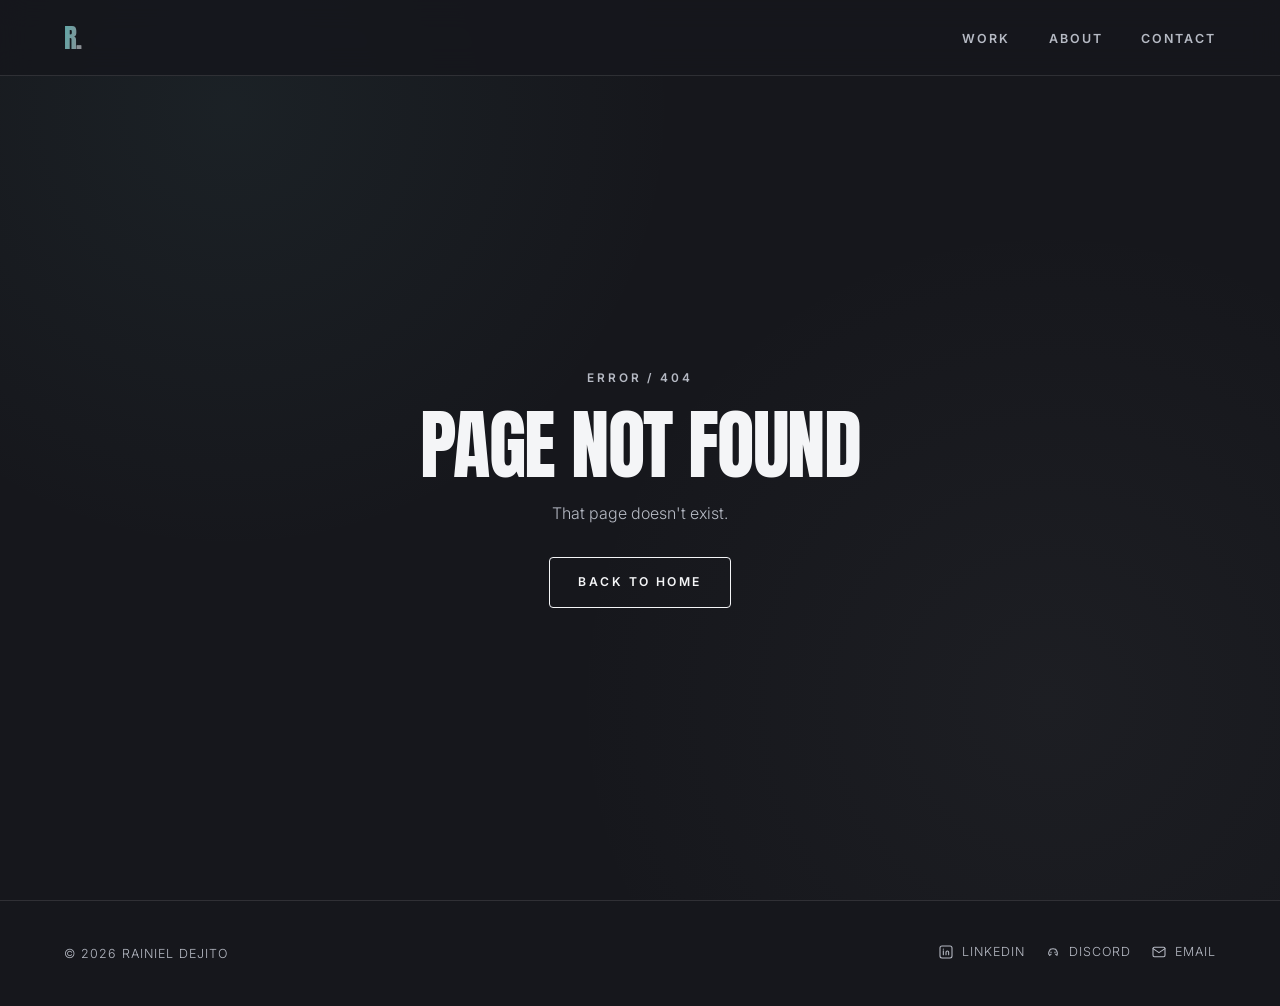
==== index.html @ 0f8d261d "Add cutout portrait to hero beside intro text" ====
<!doctype html>
<html lang="en">
  <head>
    <meta charset="UTF-8" />
    <meta name="viewport" content="width=device-width, initial-scale=1.0" />
    <title>Rainiel Dejito | Digital Builder</title>
    <meta name="theme-color" content="#16171c" />
    <link rel="icon" type="image/svg+xml" href="assets/media/favicon.svg" />
    <link rel="alternate icon" type="image/png" sizes="32x32" href="assets/media/favicon-32.png" />
    <link rel="apple-touch-icon" href="assets/media/favicon-48.png" />
    <link rel="preconnect" href="https://fonts.googleapis.com" />
    <link rel="preconnect" href="https://fonts.gstatic.com" crossorigin />
    <link
      href="https://fonts.googleapis.com/css2?family=Anton&family=Inter:wght@300;400;500;600;700&display=swap"
      rel="stylesheet"
    />
    <link rel="stylesheet" href="assets/css/style.css" />
    <script type="module" src="assets/js/main.js"></script>
  </head>
  <body>
    <!-- Custom icon system. Every icon uses currentColor, so it is themeable via CSS. -->
    <svg class="svg-sprite" xmlns="http://www.w3.org/2000/svg" aria-hidden="true">
      <symbol
        id="icon-arrow-up-right"
        viewBox="0 0 24 24"
        fill="none"
        stroke="currentColor"
        stroke-width="1.6"
        stroke-linecap="round"
        stroke-linejoin="round"
      >
        <path d="M7 17 17 7M8 7h9v9" />
      </symbol>
      <symbol
        id="icon-arrow-right"
        viewBox="0 0 24 24"
        fill="none"
        stroke="currentColor"
        stroke-width="1.6"
        stroke-linecap="round"
        stroke-linejoin="round"
      >
        <path d="M4 12h16m-6-6 6 6-6 6" />
      </symbol>
      <symbol
        id="icon-chevron"
        viewBox="0 0 24 24"
        fill="none"
        stroke="currentColor"
        stroke-width="1.6"
        stroke-linecap="round"
        stroke-linejoin="round"
      >
        <path d="m6 9 6 6 6-6" />
      </symbol>
      <symbol
        id="icon-download"
        viewBox="0 0 24 24"
        fill="none"
        stroke="currentColor"
        stroke-width="1.6"
        stroke-linecap="round"
        stroke-linejoin="round"
      >
        <path d="M12 3v12m-4-4 4 4 4-4M4 19h16" />
      </symbol>
      <symbol
        id="icon-linkedin"
        viewBox="0 0 24 24"
        fill="none"
        stroke="currentColor"
        stroke-width="1.6"
        stroke-linecap="round"
        stroke-linejoin="round"
      >
        <rect x="3" y="3" width="18" height="18" rx="3" />
        <path d="M8 10v6M8 7.5v.5M12 16v-3.5a2 2 0 0 1 4 0V16" />
      </symbol>
      <symbol
        id="icon-discord"
        viewBox="0 0 24 24"
        fill="none"
        stroke="currentColor"
        stroke-width="1.6"
        stroke-linecap="round"
        stroke-linejoin="round"
      >
        <path
          d="M8 8a11 11 0 0 1 8 0l1 1.5a8 8 0 0 1 1.5 5L18 17l-2-1.5M8 8 7 9.5A8 8 0 0 0 5.5 15L7 17l2-1.5"
        />
        <path d="M9 12v1m6-1v1" />
      </symbol>
      <symbol
        id="icon-mail"
        viewBox="0 0 24 24"
        fill="none"
        stroke="currentColor"
        stroke-width="1.6"
        stroke-linecap="round"
        stroke-linejoin="round"
      >
        <rect x="3" y="5" width="18" height="14" rx="2" />
        <path d="m3 7 9 6 9-6" />
      </symbol>
      <symbol
        id="icon-pin"
        viewBox="0 0 24 24"
        fill="none"
        stroke="currentColor"
        stroke-width="1.6"
        stroke-linecap="round"
        stroke-linejoin="round"
      >
        <path d="M12 21s7-5.4 7-11a7 7 0 1 0-14 0c0 5.6 7 11 7 11Z" />
        <circle cx="12" cy="10" r="2.5" />
      </symbol>
      <symbol
        id="icon-phone"
        viewBox="0 0 24 24"
        fill="none"
        stroke="currentColor"
        stroke-width="1.6"
        stroke-linecap="round"
        stroke-linejoin="round"
      >
        <path
          d="M6 3h3l2 5-2.5 1.5a12 12 0 0 0 6 6L16 13l5 2v3a2 2 0 0 1-2 2A16 16 0 0 1 3 5a2 2 0 0 1 3-2Z"
        />
      </symbol>
      <symbol
        id="icon-quote"
        viewBox="0 0 24 24"
        fill="none"
        stroke="currentColor"
        stroke-width="1.6"
        stroke-linecap="round"
        stroke-linejoin="round"
      >
        <path
          d="M9 6c-3 1.5-4 4-4 7h4v5H4v-5c0-4 2-7 5-7Zm11 0c-3 1.5-4 4-4 7h4v5h-5v-5c0-4 2-7 5-7Z"
        />
      </symbol>
      <symbol
        id="icon-award"
        viewBox="0 0 24 24"
        fill="none"
        stroke="currentColor"
        stroke-width="1.6"
        stroke-linecap="round"
        stroke-linejoin="round"
      >
        <circle cx="12" cy="9" r="5" />
        <path d="m9 14-1.5 7L12 18l4.5 3L15 14" />
      </symbol>
      <symbol
        id="icon-cpu"
        viewBox="0 0 24 24"
        fill="none"
        stroke="currentColor"
        stroke-width="1.6"
        stroke-linecap="round"
        stroke-linejoin="round"
      >
        <rect x="6" y="6" width="12" height="12" rx="2" />
        <rect x="9" y="9" width="6" height="6" rx="1" />
        <path d="M9 2v4m6-4v4M9 18v4m6-4v4M2 9h4m-4 6h4m12-6h4m-4 6h4" />
      </symbol>
      <symbol
        id="icon-layers"
        viewBox="0 0 24 24"
        fill="none"
        stroke="currentColor"
        stroke-width="1.6"
        stroke-linecap="round"
        stroke-linejoin="round"
      >
        <path d="m12 3 9 5-9 5-9-5 9-5Zm-9 9 9 5 9-5M3 16l9 5 9-5" />
      </symbol>
      <symbol
        id="icon-bolt"
        viewBox="0 0 24 24"
        fill="none"
        stroke="currentColor"
        stroke-width="1.6"
        stroke-linecap="round"
        stroke-linejoin="round"
      >
        <path d="m13 2-9 12h7l-1 8 9-12h-7l1-8Z" />
      </symbol>
      <symbol
        id="icon-gear"
        viewBox="0 0 24 24"
        fill="none"
        stroke="currentColor"
        stroke-width="1.6"
        stroke-linecap="round"
        stroke-linejoin="round"
      >
        <circle cx="12" cy="12" r="3" />
        <path d="M12 2v3m0 14v3M2 12h3m14 0h3M5 5l2 2m10 10 2 2M19 5l-2 2M7 17l-2 2" />
      </symbol>
      <symbol
        id="icon-brackets"
        viewBox="0 0 24 24"
        fill="none"
        stroke="currentColor"
        stroke-width="1.6"
        stroke-linecap="round"
        stroke-linejoin="round"
      >
        <path d="m9 8-5 4 5 4M15 8l5 4-5 4" />
      </symbol>
      <symbol
        id="icon-hash"
        viewBox="0 0 24 24"
        fill="none"
        stroke="currentColor"
        stroke-width="1.6"
        stroke-linecap="round"
        stroke-linejoin="round"
      >
        <path d="M9 3 7 21M17 3l-2 18M4 9h16M3 15h16" />
      </symbol>
      <symbol
        id="icon-camera"
        viewBox="0 0 24 24"
        fill="none"
        stroke="currentColor"
        stroke-width="1.6"
        stroke-linecap="round"
        stroke-linejoin="round"
      >
        <path d="M4 8h3l2-3h6l2 3h3v11H4z" />
        <circle cx="12" cy="13" r="4" />
      </symbol>
      <symbol
        id="icon-scissors"
        viewBox="0 0 24 24"
        fill="none"
        stroke="currentColor"
        stroke-width="1.6"
        stroke-linecap="round"
        stroke-linejoin="round"
      >
        <circle cx="6" cy="6" r="2" />
        <circle cx="6" cy="18" r="2" />
        <path d="M8 8l12 10M8 16 20 6" />
      </symbol>
      <symbol
        id="icon-palette"
        viewBox="0 0 24 24"
        fill="none"
        stroke="currentColor"
        stroke-width="1.6"
        stroke-linecap="round"
        stroke-linejoin="round"
      >
        <path
          d="M12 3a9 9 0 1 0 0 18h2a2 2 0 0 0 1.5-3.3 2 2 0 0 1 1.5-3.2H19a2 2 0 0 0 2-2A9 9 0 0 0 12 3Z"
        />
        <path d="M8 10h.01" />
      </symbol>
      <symbol
        id="icon-book"
        viewBox="0 0 24 24"
        fill="none"
        stroke="currentColor"
        stroke-width="1.6"
        stroke-linecap="round"
        stroke-linejoin="round"
      >
        <path
          d="M4 5h7a3 3 0 0 1 3 3v11a3 3 0 0 0-3-3H4zM20 5h-3a3 3 0 0 0-3 3v11a3 3 0 0 1 3-3h3z"
        />
      </symbol>
      <symbol
        id="icon-spark"
        viewBox="0 0 24 24"
        fill="none"
        stroke="currentColor"
        stroke-width="1.6"
        stroke-linecap="round"
        stroke-linejoin="round"
      >
        <path d="M12 3v6m0 6v6M3 12h6m6 0h6M6 6l3 3m6 6 3 3m0-12-3 3m-6 6-3 3" />
      </symbol>
      <symbol
        id="icon-hands"
        viewBox="0 0 24 24"
        fill="none"
        stroke="currentColor"
        stroke-width="1.6"
        stroke-linecap="round"
        stroke-linejoin="round"
      >
        <path
          d="M7 11V6a1.5 1.5 0 0 1 3 0v4m0 0V5a1.5 1.5 0 0 1 3 0v5m0 0V7a1.5 1.5 0 0 1 3 0v6m0 0 2-2a1.5 1.5 0 0 1 2 2l-3 6a4 4 0 0 1-4 2h-3a4 4 0 0 1-3-1.5l-3-4a1.5 1.5 0 0 1 2-2l1 1"
        />
      </symbol>
      <symbol
        id="icon-coffee"
        viewBox="0 0 24 24"
        fill="none"
        stroke="currentColor"
        stroke-width="1.6"
        stroke-linecap="round"
        stroke-linejoin="round"
      >
        <path d="M4 8h13v7a4 4 0 0 1-4 4H8a4 4 0 0 1-4-4zM17 9h2a2 2 0 0 1 0 4h-2M7 3v3m4-3v3" />
      </symbol>
    </svg>

    <div id="scroll-progress" aria-hidden="true"></div>

    <header>
      <a href="./" class="logo" title="Home">R<span>.</span></a>

      <nav id="primary-nav" aria-label="Main navigation">
        <ul class="navigation">
          <li><a href="./" class="nav-link">Work</a></li>
          <li><a href="about" class="nav-link">About</a></li>
          <li><a href="contact" class="nav-link">Contact</a></li>
        </ul>
      </nav>

      <button
        class="menu-toggle"
        type="button"
        aria-label="Open menu"
        aria-expanded="false"
        aria-controls="primary-nav"
      >
        <span></span>
        <span></span>
        <span></span>
      </button>
    </header>

    <main id="app"></main>

    <!-- Home: opening statement + work section -->
    <template id="view-home">
      <div class="home">
        <section class="opening" id="top">
          <div class="hero-copy">
            <p class="eyebrow">Available for projects</p>
            <h1 class="display">Rainiel builds <span class="outline">digital</span> things</h1>
            <p class="lede">
              Computer Engineering Technology student who likes building things that live on screens.
              From web interfaces to the hardware behind them, I'm curious about how things work —
              and how to make them better.
            </p>
            <a class="outline-button" href="#work">
              See the work
              <svg class="icon" aria-hidden="true"><use href="#icon-arrow-right"></use></svg>
            </a>
          </div>
          <div class="hero-portrait">
            <img
              src="assets/media/home-images/Mee-cutout-trimmed.png"
              alt="Portrait of Rainiel Dejito"
            />
          </div>
        </section>

        <section class="work" id="work">
          <div class="section-head">
            <span class="section-index">01 / Selected Work</span>
            <h2>Selected work</h2>
          </div>
          <ol class="project-list" id="project-list"></ol>
          <div class="project-preview" aria-hidden="true">
            <span class="preview-title"></span>
            <span class="preview-desc"></span>
          </div>
        </section>
      </div>
    </template>

    <!-- About: profile, skills, certificates, tech stack, experience -->
    <template id="view-about">
      <div class="aboutme">
        <section class="about-intro section-block">
          <p class="section-index">02 / About</p>
          <h2 class="display display--sm">Curious about me?</h2>
          <div class="para">
            <svg class="icon" aria-hidden="true"><use href="#icon-quote"></use></svg>
            <p id="details">
              Diploma in Computer Engineering student at CITE Technical Institute Inc.. I enjoy
              building things that live on screens and bringing ideas to life through code. From
              tinkering with hardware and fixing systems to exploring Java and web development, I’ve
              always been curious about how things work—and how to make them better. My portfolio is
              a mix of projects that reflect both my technical skills and my passion for learning,
              creating, and problem-solving.
            </p>
          </div>
        </section>

        <section class="profile section-block">
          <div class="sidebar">
            <img src="assets/media/about-images/Mee.jpeg" alt="Portrait of Rainiel" />
            <div class="skills">
              <div class="personal-info">
                <h2>Rainiel Dejito</h2>
                <p class="personal-meta">20 &nbsp;·&nbsp; September 27</p>
                <p class="location">
                  <svg class="icon" aria-hidden="true"><use href="#icon-pin"></use></svg>
                  Mandaue City, Cebu
                </p>
              </div>
              <div class="softSkills">
                <h3 class="skillHead">Non-Technical Skills</h3>
                <ul>
                  <li>Communication</li>
                  <li>Teamwork</li>
                  <li>Problem-solving</li>
                  <li>Leadership</li>
                </ul>
              </div>
              <div class="interest">
                <h3 class="skillHead">Interest / Hobbies</h3>
                <ul>
                  <li>Photography</li>
                  <li>Coding</li>
                  <li>Editing</li>
                  <li>Casual Gaming</li>
                </ul>
              </div>
            </div>
          </div>

          <div class="about-details">
            <div class="detail-block">
              <h3 id="achv-cert">Achievements & Certificates</h3>
              <ul class="certificates">
                <li>
                  <div class="cert-detail">
                    <div>
                      <span class="cert-category">Technical</span>
                      <p class="cert-name">Computer System Servicing</p>
                      <p class="cert-note">Available upon request</p>
                    </div>
                  </div>
                  <div class="cert-icons">
                    <svg class="icon" aria-hidden="true"><use href="#icon-award"></use></svg>
                    <svg class="icon" aria-hidden="true"><use href="#icon-cpu"></use></svg>
                    <svg class="icon" aria-hidden="true"><use href="#icon-layers"></use></svg>
                  </div>
                </li>
                <li>
                  <div class="cert-detail">
                    <div>
                      <span class="cert-category">Technical</span>
                      <p class="cert-name">Electronic Product Assembly and Servicing</p>
                      <p class="cert-note">Available upon request</p>
                    </div>
                  </div>
                  <div class="cert-icons">
                    <svg class="icon" aria-hidden="true"><use href="#icon-award"></use></svg>
                    <svg class="icon" aria-hidden="true"><use href="#icon-bolt"></use></svg>
                    <svg class="icon" aria-hidden="true"><use href="#icon-gear"></use></svg>
                  </div>
                </li>
              </ul>
            </div>

            <div class="detail-block">
              <h3 id="langHeader">Tech Stack</h3>
              <div class="tech-groups">
                <div class="tech-group">
                  <h4>Frontend</h4>
                  <ul class="tech-tags">
                    <li>HTML</li>
                    <li>CSS</li>
                    <li>JavaScript</li>
                  </ul>
                </div>
                <div class="tech-group">
                  <h4>Programming</h4>
                  <ul class="tech-tags">
                    <li>Java</li>
                  </ul>
                </div>
                <div class="tech-group">
                  <h4>Practices</h4>
                  <ul class="tech-tags">
                    <li>Responsive design</li>
                    <li>Accessibility</li>
                    <li>Web APIs</li>
                  </ul>
                </div>
              </div>
              <h4 id="middle">Always Learning</h4>
            </div>
          </div>
        </section>

        <section class="experience section-block" id="experience">
          <div class="section-head">
            <span class="section-index">03 / Experience</span>
            <h2>Where I've been</h2>
          </div>
          <div class="grid-container">
            <article class="item" id="oratory">
              <div class="details">
                <h3>CITE Oratory Club</h3>
                <p>
                  <span class="item-date">September 2024 — March 2025</span>
                </p>
                <p class="detail-content">
                  An active member of the club, serving our chapel and wider community, deepening my
                  faith, developing leadership and discipline, fostering humility and compassion,
                  and living out a life of service and dedication.
                </p>
              </div>
              <div class="cert-icons">
                <svg class="icon" aria-hidden="true"><use href="#icon-spark"></use></svg>
                <svg class="icon" aria-hidden="true"><use href="#icon-hands"></use></svg>
                <svg class="icon" aria-hidden="true"><use href="#icon-book"></use></svg>
                <svg class="icon" aria-hidden="true"><use href="#icon-hands"></use></svg>
              </div>
            </article>

            <article class="item" id="photography">
              <div class="details">
                <h3>CITE Photography Club</h3>
                <p>
                  <span class="item-date">January 2025 — March 2026</span>
                </p>
                <p class="detail-content">
                  An active member of the photography club serving as an editor, responsible for
                  enhancing photos from school events and programs, and occasionally tasked with
                  editing videos for intros, outros, or complete 3–5 minute productions using
                  productive tools such as CapCut.
                </p>
              </div>
              <div class="cert-icons">
                <svg class="icon" aria-hidden="true"><use href="#icon-camera"></use></svg>
                <svg class="icon" aria-hidden="true"><use href="#icon-scissors"></use></svg>
                <svg class="icon" aria-hidden="true"><use href="#icon-palette"></use></svg>
                <svg class="icon" aria-hidden="true"><use href="#icon-layers"></use></svg>
              </div>
            </article>

            <article class="item job" id="work-experience">
              <span class="section-index">Current role</span>
              <h3>Sun Asterisk Software Development Inc.</h3>
              <p class="job-role">DTS Trainee / AI Product Engineer</p>
              <p class="job-date"><span class="status-dot"></span> March 9, 2026 — Present</p>
            </article>

            <article class="item" id="education">
              <h3>Education</h3>
              <div class="educ-levels">
                <div class="levels">
                  <h4>CITE Technical Institute Inc. |</h4>
                  <p>San Jose, Cebu City</p>
                  <p>Diploma in Computer Engineering Technology</p>
                  <p>August 2024 - Present</p>
                </div>
                <div class="levels">
                  <h4>Alcoy National High School |</h4>
                  <p>Alcoy, Cebu</p>
                  <p>Senior High School, GAS Track</p>
                  <p>Graduated w/ High Honors | May 2024</p>
                </div>
                <div class="levels">
                  <h4>Alcoy National High School |</h4>
                  <p>Alcoy, Cebu</p>
                  <p>Junior High School</p>
                  <p>April 2022</p>
                </div>
              </div>
            </article>
          </div>
        </section>
      </div>
    </template>

    <!-- Contact -->
    <template id="view-contact">
      <div class="contact">
        <div class="contact-content contact-left">
          <p class="section-index">04 / Contact</p>
          <h2 class="display display--sm">Let's work together</h2>
          <p class="lede">Have something in mind? Send a note and I'll get back to you.</p>
          <form action="https://api.web3forms.com/submit" method="POST">
            <input type="hidden" name="access_key" value="582ff2ad-736d-45c6-a1f1-8fc035943d0c" />
            <div class="inputs">
              <label for="name">Subject</label>
              <input type="text" id="name" name="full_name" placeholder="Enter full name" />
            </div>
            <div class="inputs">
              <label for="email">Email Address</label>
              <input type="email" id="email" name="email" placeholder="Enter email address" />
            </div>
            <div class="inputs">
              <label for="message">Message</label>
              <textarea name="message" id="message" placeholder="Enter message"></textarea>
            </div>
            <div class="submit-button">
              <button type="submit">Send message</button>
            </div>
          </form>
          <p id="form-status" role="status" aria-live="polite"></p>
        </div>

        <div class="contact-content contact-right">
          <nav aria-label="Contact links">
            <ul class="links">
              <li>
                <svg class="icon" aria-hidden="true"><use href="#icon-phone"></use></svg>
                <a href="tel:+639773687370">+63 977 368 7370</a>
              </li>
              <li>
                <svg class="icon" aria-hidden="true"><use href="#icon-mail"></use></svg>
                <a href="mailto:dejitoleiniar06@gmail.com">dejitoleiniar06@gmail.com</a>
              </li>
              <li>
                <svg class="icon" aria-hidden="true"><use href="#icon-linkedin"></use></svg>
                <a
                  href="https://www.linkedin.com/in/rainiel-dejito-b60288394"
                  target="_blank"
                  id="linkedIn"
                  >Rainiel Dejito</a
                >
              </li>
              <li>
                <svg class="icon" aria-hidden="true"><use href="#icon-discord"></use></svg>
                <a href="https://discord.com/users/1470002070445756478" target="_blank" id="discord"
                  >Rainiel Dejito</a
                >
              </li>
            </ul>
          </nav>
        </div>
      </div>
    </template>

    <template id="view-404">
      <section class="not-found">
        <p class="section-index">Error / 404</p>
        <h2 class="display display--sm">Page not found</h2>
        <p>That page doesn't exist.</p>
        <a class="outline-button" href="./">Back to home</a>
      </section>
    </template>

    <footer class="site-footer">
      <span>© 2026 Rainiel Dejito</span>
      <ul class="footer-socials">
        <li>
          <a
            href="https://www.linkedin.com/in/rainiel-dejito-b60288394"
            target="_blank"
            aria-label="LinkedIn"
          >
            <svg class="icon" aria-hidden="true"><use href="#icon-linkedin"></use></svg>
            <span>LinkedIn</span>
          </a>
        </li>
        <li>
          <a
            href="https://discord.com/users/1470002070445756478"
            target="_blank"
            aria-label="Discord"
          >
            <svg class="icon" aria-hidden="true"><use href="#icon-discord"></use></svg>
            <span>Discord</span>
          </a>
        </li>
        <li>
          <a href="mailto:dejitoleiniar06@gmail.com" aria-label="Email">
            <svg class="icon" aria-hidden="true"><use href="#icon-mail"></use></svg>
            <span>Email</span>
          </a>
        </li>
      </ul>
    </footer>
  </body>
</html>
---- assets/css/style.css ----
/* ==========================================================================
   Tokens
   ========================================================================== */

:root {
  color-scheme: dark;

  --bg: #16171c;
  --bg-soft: #1d1f26;
  --text: #f4f5f7;
  --muted: #b6bac4;
  --line: rgba(255, 255, 255, 0.2);
  --line-soft: rgba(255, 255, 255, 0.11);
  --accent: linear-gradient(100deg, #5fa8a8, #8a8f94);

  --font-display: 'Anton', 'Arial Narrow', sans-serif;
  --font-body: 'Inter', system-ui, sans-serif;

  --header-h: 76px;
  --gutter: clamp(20px, 5vw, 80px);
  --maxw: 1440px;
  --ease: cubic-bezier(0.22, 1, 0.36, 1);
}

/* ==========================================================================
   Reset & base
   ========================================================================== */

*,
*::before,
*::after {
  box-sizing: border-box;
  margin: 0;
  padding: 0;
}

html {
  scroll-behavior: smooth;
}

body {
  min-height: 100vh;
  background-color: var(--bg);
  background-image:
    radial-gradient(circle at 18% 12%, rgba(95, 168, 168, 0.07), transparent 34%),
    radial-gradient(circle at 82% 78%, rgba(138, 143, 148, 0.06), transparent 38%);
  background-attachment: fixed;
  color: var(--text);
  font-family: var(--font-body);
  font-size: 16px;
  font-weight: 300;
  line-height: 1.7;
  -webkit-font-smoothing: antialiased;
}

img {
  display: block;
  max-width: 100%;
}

a {
  color: inherit;
  text-decoration: none;
}

button {
  color: inherit;
  font: inherit;
}

ul,
ol {
  list-style: none;
}

::selection {
  background: #5fa8a8;
  color: #000;
}

:focus-visible {
  outline: 2px solid #8a8f94;
  outline-offset: 4px;
}

.svg-sprite {
  position: absolute;
  width: 0;
  height: 0;
  overflow: hidden;
}

.icon {
  width: 20px;
  height: 20px;
  flex: none;
  color: currentColor;
}

/* Scroll progress */
#scroll-progress {
  position: fixed;
  z-index: 90;
  top: 0;
  left: 0;
  width: 0;
  height: 2px;
  background: var(--accent);
  pointer-events: none;
}

/* ==========================================================================
   Header & footer
   ========================================================================== */

header {
  position: fixed;
  z-index: 80;
  top: 0;
  right: 0;
  left: 0;
  display: flex;
  align-items: center;
  justify-content: space-between;
  height: var(--header-h);
  padding: 0 var(--gutter);
  border-bottom: 1px solid var(--line-soft);
  background: rgba(22, 23, 28, 0.86);
  backdrop-filter: blur(14px);
}

.logo {
  display: inline-flex;
  align-items: baseline;
  background: var(--accent);
  background-clip: text;
  -webkit-background-clip: text;
  color: transparent;
  font-family: var(--font-display);
  font-size: 1.7rem;
  letter-spacing: -0.04em;
  line-height: 1;
}

.logo span {
  color: #8a8f94;
}

.navigation {
  display: flex;
  align-items: center;
  gap: clamp(20px, 3vw, 44px);
}

.nav-link {
  position: relative;
  padding: 6px 0;
  color: var(--muted);
  font-size: 0.78rem;
  font-weight: 600;
  letter-spacing: 0.16em;
  text-transform: uppercase;
  transition: color 0.25s ease;
}

.nav-link::after {
  position: absolute;
  bottom: 0;
  left: 0;
  width: 100%;
  height: 1px;
  background: var(--accent);
  content: '';
  transform: scaleX(0);
  transform-origin: left;
  transition: transform 0.3s var(--ease);
}

.nav-link:hover,
.nav-link.active {
  color: var(--text);
}

.nav-link:hover::after,
.nav-link.active::after {
  transform: scaleX(1);
}

.menu-toggle {
  display: none;
  flex-direction: column;
  gap: 5px;
  padding: 8px;
  border: 0;
  background: none;
  cursor: pointer;
}

.menu-toggle span {
  width: 22px;
  height: 1px;
  background: var(--text);
  transition:
    transform 0.25s ease,
    opacity 0.2s ease;
}

.menu-toggle[aria-expanded='true'] span:first-child {
  transform: translateY(6px) rotate(45deg);
}

.menu-toggle[aria-expanded='true'] span:nth-child(2) {
  opacity: 0;
}

.menu-toggle[aria-expanded='true'] span:last-child {
  transform: translateY(-6px) rotate(-45deg);
}

.site-footer {
  display: flex;
  align-items: center;
  justify-content: space-between;
  gap: 24px;
  max-width: var(--maxw);
  margin: 0 auto;
  padding: 40px var(--gutter);
  border-top: 1px solid var(--line-soft);
  color: var(--muted);
  font-size: 0.78rem;
  letter-spacing: 0.08em;
  text-transform: uppercase;
}

.footer-socials {
  display: flex;
  flex-wrap: wrap;
  gap: 20px;
}

.footer-socials a {
  display: inline-flex;
  align-items: center;
  gap: 8px;
  transition: color 0.2s ease;
}

.footer-socials a:hover {
  color: var(--text);
}

.footer-socials .icon {
  width: 16px;
  height: 16px;
}

/* ==========================================================================
   SPA shell & shared type
   ========================================================================== */

#app {
  max-width: var(--maxw);
  margin: 0 auto;
  padding-top: var(--header-h);
}

.view {
  animation: view-in 0.45s var(--ease) both;
}

.view:focus {
  outline: none;
}

@keyframes view-in {
  from {
    opacity: 0;
    transform: translateY(12px);
  }
}

.display {
  font-family: var(--font-display);
  font-size: clamp(3.4rem, 10.5vw, 10rem);
  font-weight: 400;
  letter-spacing: -0.02em;
  line-height: 0.92;
  text-transform: uppercase;
}

.display--sm {
  font-size: clamp(2.6rem, 6vw, 5rem);
  line-height: 0.98;
}

.outline {
  color: transparent;
  -webkit-text-stroke: 2px var(--text);
}

.eyebrow,
.section-index {
  color: var(--muted);
  font-size: 0.74rem;
  font-weight: 600;
  letter-spacing: 0.24em;
  text-transform: uppercase;
}

.eyebrow::before {
  display: inline-block;
  width: 28px;
  height: 1px;
  margin-right: 12px;
  background: #5fa8a8;
  content: '';
  vertical-align: middle;
}

.lede {
  max-width: 620px;
  color: var(--muted);
  font-size: clamp(0.95rem, 1.4vw, 1.1rem);
  line-height: 1.85;
}

.outline-button {
  display: inline-flex;
  align-items: center;
  justify-content: center;
  gap: 12px;
  padding: 14px 28px;
  border: 1px solid var(--text);
  border-radius: 4px;
  background: transparent;
  font-size: 0.76rem;
  font-weight: 600;
  letter-spacing: 0.2em;
  text-transform: uppercase;
  transition:
    background 0.25s ease,
    color 0.25s ease,
    box-shadow 0.25s ease;
}

.outline-button:hover {
  background: var(--text);
  box-shadow: 0 0 30px rgba(255, 255, 255, 0.16);
  color: #000;
}

.outline-button .icon {
  width: 16px;
  height: 16px;
}

/* Staggered load-in */
.hero-copy > *,
.hero-portrait {
  animation: rise 0.7s var(--ease) both;
}

.hero-copy > :nth-child(1) {
  animation-delay: 0.05s;
}

.hero-copy > :nth-child(2) {
  animation-delay: 0.15s;
}

.hero-copy > :nth-child(3) {
  animation-delay: 0.25s;
}

.hero-copy > :nth-child(4),
.hero-portrait {
  animation-delay: 0.35s;
}

@keyframes rise {
  from {
    opacity: 0;
    transform: translateY(24px);
  }
}

/* ==========================================================================
   Opening section
   ========================================================================== */

.opening {
  display: grid;
  min-height: calc(100vh - var(--header-h));
  grid-template-columns: minmax(0, 1.1fr) minmax(280px, 0.9fr);
  align-items: center;
  gap: clamp(32px, 6vw, 96px);
  padding: 80px var(--gutter) 110px;
  text-align: left;
}

.hero-copy {
  display: flex;
  flex-direction: column;
  align-items: flex-start;
}

.opening .display {
  margin: 26px 0 30px;
}

.opening .lede {
  margin: 0 0 38px;
}

.hero-portrait {
  position: relative;
  display: flex;
  align-items: flex-end;
  justify-content: center;
}

.hero-portrait::before {
  position: absolute;
  inset: 12% 6% 4%;
  border-radius: 50%;
  background: radial-gradient(circle at 50% 45%, rgba(95, 168, 168, 0.22), transparent 70%);
  content: '';
  filter: blur(22px);
}

.hero-portrait img {
  position: relative;
  width: 100%;
  max-width: 480px;
  height: auto;
  filter: drop-shadow(0 28px 55px rgba(0, 0, 0, 0.45));
  object-fit: contain;
}

/* ==========================================================================
   Selected work
   ========================================================================== */

.work {
  position: relative;
  padding: 60px var(--gutter) 120px;
}

.section-head {
  display: flex;
  align-items: end;
  justify-content: space-between;
  gap: 24px;
  margin-bottom: 28px;
  padding-bottom: 18px;
  border-bottom: 1px solid var(--line);
}

.section-head h2 {
  font-family: var(--font-display);
  font-size: clamp(1.8rem, 4vw, 3rem);
  font-weight: 400;
  letter-spacing: -0.01em;
  text-transform: uppercase;
}

.project-list {
  border-bottom: 1px solid var(--line-soft);
}

.project-row {
  position: relative;
  border-top: 1px solid var(--line-soft);
  opacity: 0;
  transform: translateY(18px);
  transition:
    opacity 0.6s var(--ease),
    transform 0.6s var(--ease);
}

.project-row.is-visible {
  opacity: 1;
  transform: none;
}

.project-row::before {
  position: absolute;
  inset: 0 auto 0 0;
  width: 0;
  background: var(--accent);
  content: '';
  transition: width 0.35s var(--ease);
}

.project-row:hover::before,
.project-row:focus-within::before {
  width: 3px;
}

.project-trigger {
  display: grid;
  grid-template-columns: 64px minmax(0, 1fr) auto 40px;
  align-items: center;
  gap: 20px;
  width: 100%;
  padding: 30px 12px;
  border: 0;
  background: none;
  text-align: left;
  cursor: pointer;
}

.project-number {
  color: #5fa8a8;
  font-family: var(--font-display);
  font-size: 1.1rem;
  letter-spacing: 0.05em;
}

.project-title {
  font-family: var(--font-display);
  font-size: clamp(1.5rem, 3.4vw, 2.8rem);
  font-weight: 400;
  letter-spacing: -0.01em;
  line-height: 1;
  text-transform: uppercase;
  transition: transform 0.3s var(--ease);
}

.project-row:hover .project-title,
.project-row:focus-within .project-title {
  transform: translateX(8px);
}

.project-tech {
  color: var(--muted);
  font-size: 0.74rem;
  font-weight: 500;
  letter-spacing: 0.16em;
  text-transform: uppercase;
}

.project-arrow {
  justify-self: end;
  color: var(--muted);
  transition:
    transform 0.3s var(--ease),
    color 0.3s ease;
}

.project-row:hover .project-arrow {
  color: var(--text);
  transform: translate(3px, -3px);
}

.project-detail {
  display: none;
  padding: 0 12px 26px 96px;
  color: var(--muted);
  font-size: 0.92rem;
  max-width: 720px;
}

.project-row.is-open .project-detail {
  display: block;
}

.project-links {
  display: flex;
  flex-wrap: wrap;
  gap: 10px 22px;
  margin-top: 18px;
}

.project-links a {
  display: inline-flex;
  align-items: center;
  gap: 7px;
  color: var(--text);
  font-size: 0.74rem;
  font-weight: 600;
  letter-spacing: 0.12em;
  text-transform: uppercase;
  transition: color 0.2s ease;
}

.project-links a:hover {
  color: #5fa8a8;
}

.project-links .icon {
  width: 14px;
  height: 14px;
}

/* Cursor-following preview */
.project-preview {
  position: fixed;
  z-index: 60;
  top: 0;
  left: 0;
  display: none;
  width: 260px;
  padding: 18px 20px;
  border: 1px solid var(--line);
  background: rgba(29, 31, 38, 0.97);
  box-shadow: 0 18px 50px rgba(0, 0, 0, 0.6);
  opacity: 0;
  pointer-events: none;
  transform: translate3d(0, 0, 0);
  transition: opacity 0.15s ease;
}

.project-preview.is-active {
  display: block;
  opacity: 1;
}

.preview-title {
  display: block;
  font-family: var(--font-display);
  font-size: 1.3rem;
  text-transform: uppercase;
}

.preview-desc {
  display: block;
  margin-top: 6px;
  color: var(--muted);
  font-size: 0.85rem;
  line-height: 1.6;
}

/* ==========================================================================
   About
   ========================================================================== */

.section-block {
  padding: 90px var(--gutter);
  border-top: 1px solid var(--line-soft);
}

.about-intro .display {
  margin: 20px 0 34px;
}

.para {
  display: grid;
  grid-template-columns: 32px minmax(0, 1fr);
  gap: 20px;
  max-width: 900px;
  color: var(--muted);
  font-size: 1rem;
  line-height: 1.9;
}

.para .icon {
  width: 28px;
  height: 28px;
  color: #5fa8a8;
}

.profile {
  display: grid;
  grid-template-columns: minmax(260px, 340px) minmax(0, 1fr);
  gap: clamp(32px, 6vw, 90px);
}

.sidebar img {
  width: 220px;
  height: 220px;
  margin: 0 auto 34px;
  border: 1px solid var(--line);
  border-radius: 50%;
  filter: grayscale(1) contrast(1.05);
  object-fit: cover;
}

.skills {
  display: flex;
  flex-direction: column;
  gap: 30px;
}

.personal-info h2 {
  font-family: var(--font-display);
  font-size: 1.6rem;
  font-weight: 400;
  text-transform: uppercase;
}

.personal-info p {
  color: var(--muted);
  font-size: 0.9rem;
}

.personal-info .personal-meta {
  font-size: 0.78rem;
  letter-spacing: 0.12em;
  text-transform: uppercase;
}

.personal-info .location {
  display: flex;
  align-items: center;
  justify-content: center;
  gap: 6px;
  margin-top: 6px;
}

.personal-info .location .icon {
  width: 15px;
  height: 15px;
  color: #5fa8a8;
}

.skillHead {
  display: block;
  margin-bottom: 10px;
  color: var(--text);
  font-size: 0.74rem;
  font-weight: 600;
  letter-spacing: 0.18em;
  text-transform: uppercase;
}

.softSkills ul,
.interest ul {
  display: grid;
  grid-template-columns: repeat(2, minmax(0, 1fr));
  gap: 0 14px;
}

.skills ul li {
  padding: 7px 0 7px 18px;
  border-bottom: 1px solid var(--line-soft);
  color: var(--muted);
  font-size: 0.9rem;
}

.skills ul li:nth-last-child(-n + 2) {
  border-bottom: 0;
}

.about-details {
  display: flex;
  flex-direction: column;
  gap: 54px;
}

.detail-block h3 {
  margin-bottom: 24px;
  font-family: var(--font-display);
  font-size: clamp(1.4rem, 2.6vw, 2rem);
  font-weight: 400;
  text-transform: uppercase;
}

.certificates {
  display: grid;
  grid-template-columns: repeat(auto-fit, minmax(240px, 1fr));
  gap: 16px;
}

.certificates li {
  padding: 20px;
  border: 1px solid var(--line-soft);
  transition:
    border-color 0.25s ease,
    transform 0.25s ease;
}

.certificates li:hover {
  border-color: #5fa8a8;
  transform: translateY(-3px);
}

.certificates .cert-detail {
  display: flex;
  align-items: start;
  justify-content: space-between;
  gap: 14px;
  font-size: 0.92rem;
  font-weight: 500;
  line-height: 1.5;
}

.cert-category {
  display: inline-block;
  margin-bottom: 8px;
  padding: 3px 9px;
  border: 1px solid var(--line-soft);
  border-radius: 999px;
  color: #5fa8a8;
  font-size: 0.68rem;
  font-weight: 600;
  letter-spacing: 0.08em;
  text-transform: uppercase;
}

.cert-name {
  margin: 0;
}

.cert-note {
  margin: 6px 0 0;
  color: var(--muted);
  font-size: 0.8rem;
  font-weight: 400;
}

.cert-icons {
  display: flex;
  gap: 14px;
  margin-top: 18px;
  color: var(--muted);
}

.cert-icons .icon {
  width: 24px;
  height: 24px;
}

.tech-groups {
  display: grid;
  grid-template-columns: repeat(3, minmax(0, 1fr));
  gap: 28px;
  margin-top: 24px;
  padding-top: 24px;
  border-top: 1px solid var(--line-soft);
}

.tech-group h4 {
  margin-bottom: 12px;
  color: var(--muted);
  font-family: var(--font-body);
  font-size: 0.72rem;
  font-weight: 600;
  letter-spacing: 0.18em;
  text-transform: uppercase;
}

.tech-tags {
  display: flex;
  flex-wrap: wrap;
  gap: 8px;
}

.tech-tags li {
  padding: 6px 12px;
  border: 1px solid var(--line-soft);
  color: var(--text);
  font-size: 0.8rem;
  transition:
    border-color 0.2s ease,
    color 0.2s ease;
}

.tech-tags li:hover {
  border-color: #5fa8a8;
  color: #fff;
}

#middle {
  display: inline-block;
  margin-top: 26px;
  padding: 8px 16px;
  border: 1px solid var(--line);
  color: var(--muted);
  font-size: 0.74rem;
  font-weight: 600;
  letter-spacing: 0.18em;
  text-transform: uppercase;
}

.experience .grid-container {
  display: grid;
  grid-template-columns: repeat(2, minmax(0, 1fr));
  gap: 16px;
}

.item {
  position: relative;
  padding: 30px;
  border: 1px solid var(--line-soft);
  transition: border-color 0.25s ease;
}

.item:hover {
  border-color: var(--line);
}

.item::before {
  position: absolute;
  top: -1px;
  left: -1px;
  width: 34px;
  height: 1px;
  background: #5fa8a8;
  content: '';
}

.item h3 {
  font-family: var(--font-display);
  font-size: 1.5rem;
  font-weight: 400;
  text-transform: uppercase;
}

.item p {
  margin-top: 8px;
  color: var(--muted);
  font-size: 0.9rem;
}

.detail-content {
  line-height: 1.8;
}

.item-date {
  color: #8a8f94;
  font-size: 0.72rem;
  font-weight: 600;
  letter-spacing: 0.14em;
  text-transform: uppercase;
}

.job {
  display: flex;
  flex-direction: column;
  gap: 10px;
}

.job h3 {
  margin-top: 4px;
  font-size: clamp(1.2rem, 2vw, 1.6rem);
  line-height: 1.2;
}

.job p {
  margin-top: 0;
}

.job-role {
  color: var(--text) !important;
  font-weight: 500;
}

.job-date {
  display: inline-flex;
  align-items: center;
  gap: 8px;
  font-size: 0.78rem !important;
  letter-spacing: 0.06em;
}

.status-dot {
  width: 7px;
  height: 7px;
  border-radius: 50%;
  background: #5fa8a8;
  box-shadow: 0 0 0 4px rgba(95, 168, 168, 0.14);
}

.experience #oratory,
.experience #photography {
  display: flex;
  flex-direction: column;
  justify-content: space-between;
  gap: 26px;
}

.experience .item .cert-icons {
  display: flex;
  flex-wrap: wrap;
  gap: 16px;
  margin-top: 0;
}

.educ-levels {
  display: flex;
  flex-direction: column;
  gap: 22px;
  margin-top: 22px;
}

.levels h4 {
  font-family: var(--font-display);
  font-size: 1rem;
  font-weight: 400;
  text-transform: uppercase;
}

.levels p {
  margin-top: 2px;
}

/* ==========================================================================
   Contact
   ========================================================================== */

.contact {
  display: grid;
  grid-template-columns: minmax(0, 1.2fr) minmax(280px, 0.8fr);
  gap: clamp(40px, 7vw, 110px);
  padding: 100px var(--gutter) 130px;
}

.contact-left .display {
  margin: 18px 0 20px;
}

.contact form {
  max-width: 620px;
  margin-top: 40px;
}

.inputs {
  display: flex;
  flex-direction: column;
  gap: 8px;
  margin-bottom: 22px;
}

.inputs label {
  color: var(--muted);
  font-size: 0.72rem;
  font-weight: 600;
  letter-spacing: 0.16em;
  text-transform: uppercase;
}

.inputs input,
.inputs textarea {
  width: 100%;
  padding: 14px 2px;
  border: 0;
  border-bottom: 1px solid var(--line);
  border-radius: 0;
  background: transparent;
  color: var(--text);
  font-family: inherit;
  font-size: 0.95rem;
  transition: border-color 0.2s ease;
}

.inputs input:focus,
.inputs textarea:focus {
  border-color: #5fa8a8;
  outline: none;
}

.inputs textarea {
  min-height: 130px;
  resize: vertical;
}

.submit-button {
  display: flex;
  justify-content: flex-start;
  margin-top: 10px;
}

.submit-button button {
  padding: 14px 30px;
  border: 1px solid var(--text);
  border-radius: 4px;
  background: transparent;
  font-size: 0.76rem;
  font-weight: 600;
  letter-spacing: 0.2em;
  text-transform: uppercase;
  cursor: pointer;
  transition:
    background 0.25s ease,
    color 0.25s ease;
}

.submit-button button:hover {
  background: var(--text);
  color: #000;
}

.submit-button button:disabled {
  cursor: not-allowed;
  opacity: 0.5;
}

#form-status {
  min-height: 1.6em;
  margin-top: 16px;
  color: #8a8f94;
  font-size: 0.9rem;
}

.contact-right {
  padding-top: 70px;
}

.links li {
  display: flex;
  align-items: center;
  gap: 16px;
  padding: 18px 0;
  border-bottom: 1px solid var(--line-soft);
  color: var(--muted);
  font-size: 0.92rem;
  transition: color 0.2s ease;
}

.links li:hover {
  color: var(--text);
}

.links .icon {
  color: #5fa8a8;
}

.links a {
  overflow-wrap: anywhere;
}

/* ==========================================================================
   404
   ========================================================================== */

.not-found {
  display: flex;
  min-height: calc(100vh - var(--header-h));
  flex-direction: column;
  align-items: center;
  justify-content: center;
  gap: 18px;
  padding: 80px var(--gutter);
  text-align: center;
}

.not-found p:not(.section-index) {
  color: var(--muted);
}

.not-found .outline-button {
  margin-top: 12px;
}

/* ==========================================================================
   Responsive
   ========================================================================== */

@media (max-width: 900px) {
  .profile,
  .contact,
  .experience .grid-container,
  .opening {
    grid-template-columns: 1fr;
  }

  .opening {
    gap: 40px;
    text-align: center;
  }

  .hero-copy {
    align-items: center;
  }

  .hero-portrait img {
    max-width: 360px;
  }

  .contact-right {
    padding-top: 0;
  }

  .tech-groups {
    grid-template-columns: repeat(2, minmax(0, 1fr));
  }

  .experience #oratory,
  .experience #photography {
    flex-direction: row;
    align-items: center;
  }
}

@media (max-width: 768px) {
  :root {
    --header-h: 64px;
  }

  .menu-toggle {
    display: flex;
  }

  header nav {
    position: fixed;
    top: var(--header-h);
    right: 0;
    left: 0;
    padding: 16px var(--gutter) 24px;
    border-bottom: 1px solid var(--line);
    background: rgba(22, 23, 28, 0.98);
    opacity: 0;
    pointer-events: none;
    transform: translateY(-10px);
    transition:
      opacity 0.25s ease,
      transform 0.25s ease;
  }

  header nav.is-open {
    opacity: 1;
    pointer-events: auto;
    transform: none;
  }

  .navigation {
    flex-direction: column;
    align-items: stretch;
    gap: 0;
  }

  .nav-link {
    display: block;
    padding: 14px 0;
    border-bottom: 1px solid var(--line-soft);
  }

  .nav-link::after {
    display: none;
  }

  .opening {
    padding-top: 60px;
    padding-bottom: 80px;
  }

  .outline {
    -webkit-text-stroke-width: 1px;
  }

  .project-trigger {
    grid-template-columns: 44px minmax(0, 1fr) 28px;
    gap: 12px;
    padding: 24px 4px;
  }

  .project-tech {
    grid-column: 2;
    grid-row: 2;
    margin-top: 6px;
  }

  .project-arrow {
    grid-column: 3;
    grid-row: 1;
  }

  .project-detail {
    padding: 0 4px 24px 60px;
  }

  .project-preview {
    display: none !important;
  }

  .section-block,
  .contact {
    padding-top: 70px;
    padding-bottom: 70px;
  }

  .tech-groups {
    grid-template-columns: 1fr;
  }

  .experience #oratory,
  .experience #photography {
    flex-direction: column;
    align-items: flex-start;
  }

  .site-footer {
    flex-direction: column;
    align-items: flex-start;
  }
}

@media (prefers-reduced-motion: reduce) {
  html {
    scroll-behavior: auto;
  }

  *,
  *::before,
  *::after {
    animation-duration: 0.01ms !important;
    animation-iteration-count: 1 !important;
    transition-duration: 0.01ms !important;
  }

  .project-row {
    opacity: 1;
    transform: none;
  }
}
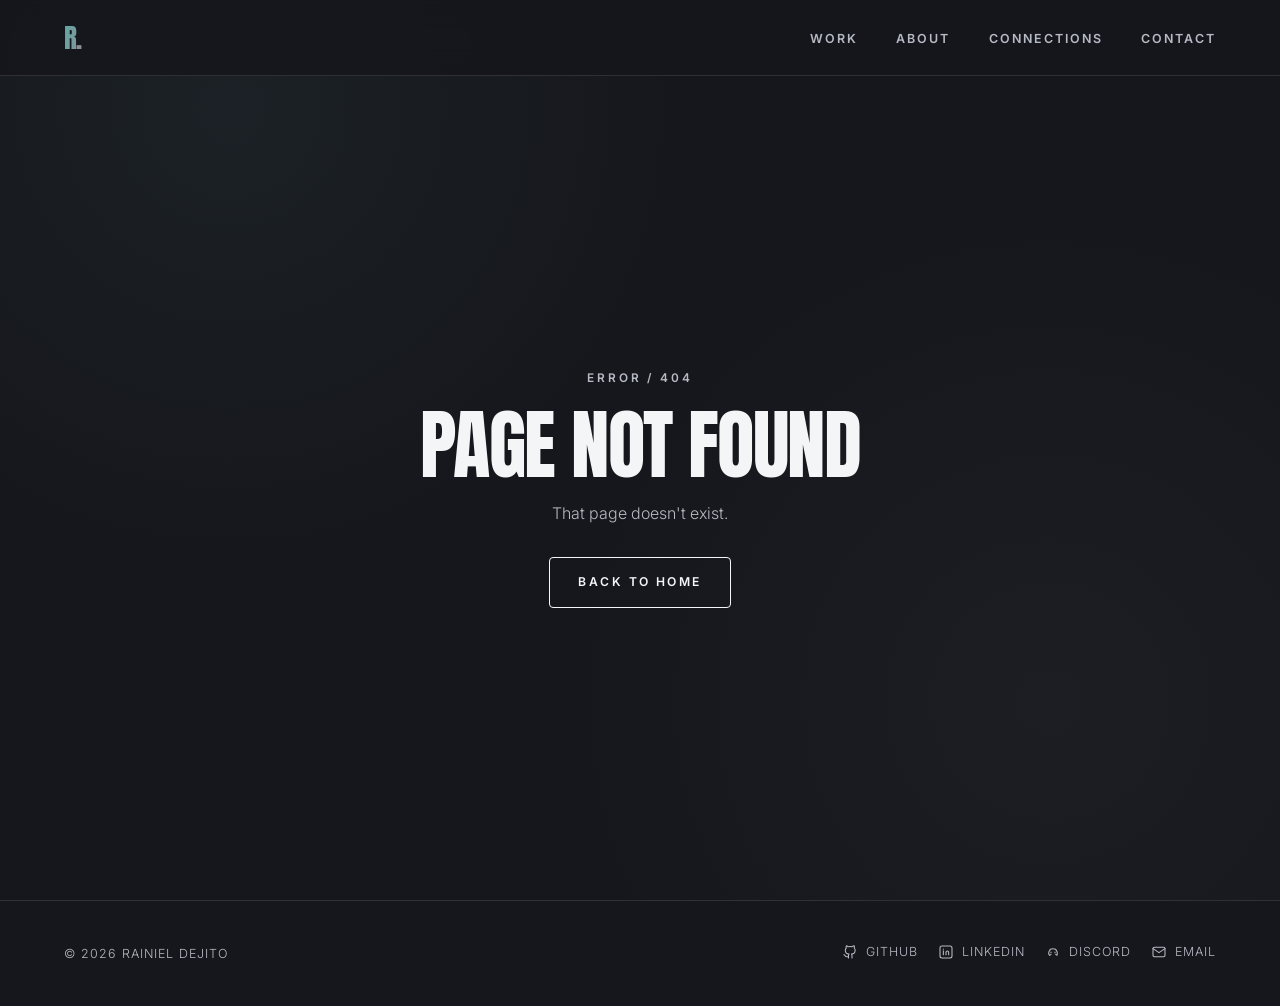
==== commit da303fac: "Added a new route for connections" ====
--- a/index.html
+++ b/index.html
@@ -77,6 +77,17 @@
         <path d="M8 10v6M8 7.5v.5M12 16v-3.5a2 2 0 0 1 4 0V16" />
       </symbol>
       <symbol
+        id="icon-github"
+        viewBox="0 0 24 24"
+        fill="none"
+        stroke="currentColor"
+        stroke-width="1.6"
+        stroke-linecap="round"
+        stroke-linejoin="round"
+      >
+        <path d="M9 19c-4.3 1.4-4.3-2.5-6-3m12 5v-3.5a3 3 0 0 0-.8-2.3c2.7-.3 5.5-1.3 5.5-6a4.7 4.7 0 0 0-1.3-3.2 4.4 4.4 0 0 0-.1-3.2s-1-.3-3.4 1.3a11.6 11.6 0 0 0-6 0C7.5 2.5 6.5 2.8 6.5 2.8a4.4 4.4 0 0 0-.1 3.2A4.7 4.7 0 0 0 5 9.2c0 4.7 2.8 5.7 5.5 6a3 3 0 0 0-.8 2.3V21" />
+      </symbol>
+      <symbol
         id="icon-discord"
         viewBox="0 0 24 24"
         fill="none"
@@ -319,6 +330,7 @@
         <ul class="navigation">
           <li><a href="./" class="nav-link">Work</a></li>
           <li><a href="about" class="nav-link">About</a></li>
+          <li><a href="connections" class="nav-link">Connections</a></li>
           <li><a href="contact" class="nav-link">Contact</a></li>
         </ul>
       </nav>
@@ -356,10 +368,7 @@
             </a>
           </div>
           <div class="hero-portrait">
-            <img
-              src="assets/media/home-images/Mee-cutout-trimmed.png"
-              alt="Portrait of Rainiel Dejito"
-            />
+            <img src="assets/media/home-images/Meee-cutout.png" alt="Portrait of Rainiel Dejito" />
           </div>
         </section>
 
@@ -626,6 +635,12 @@
                 >
               </li>
               <li>
+                <svg class="icon" aria-hidden="true"><use href="#icon-github"></use></svg>
+                <a href="https://github.com/rdejito" target="_blank" id="github"
+                  >rdejito</a
+                >
+              </li>
+              <li>
                 <svg class="icon" aria-hidden="true"><use href="#icon-discord"></use></svg>
                 <a href="https://discord.com/users/1470002070445756478" target="_blank" id="discord"
                   >Rainiel Dejito</a
@@ -637,6 +652,118 @@
       </div>
     </template>
 
+    <!-- Connections: friends and developers I know personally -->
+    <template id="view-connections">
+      <section class="connections">
+        <p class="section-index">05 / Connections</p>
+        <h2 class="display display--sm">People I know</h2>
+        <p class="lede">
+          Friends and developers I've worked with, learned from, or just enjoy building alongside.
+          Replace these placeholders with their real details.
+        </p>
+
+        <ul class="connection-list">
+          <!-- Placeholder: replace the image, name, role, note, and link -->
+          <li class="connection-card">
+            <img
+              class="connection-image"
+              src="assets/media/connection-images/rush.png"
+              alt="Jane Doe"
+              width="64"
+              height="64"
+            />
+            <div class="connection-body">
+              <h3>Rush</h3>
+              <p class="connection-role">Backend developer</p>
+              <p class="connection-note">Met through a Discord server.</p>
+            </div>
+            <a
+              class="connection-link"
+              href="https://banacount.github.io/?page=home"
+              target="_blank"
+              aria-label="John Rushell's Portfolio"
+            >
+              <span>Portfolio</span>
+              <svg class="icon" aria-hidden="true"><use href="#icon-arrow-up-right"></use></svg>
+            </a>
+          </li>
+
+          <li class="connection-card">
+            <img
+              class="connection-image"
+              src="assets/media/connection-images/jez.png"
+              alt="Jezreel James"
+              width="64"
+              height="64"
+            />
+            <div class="connection-body">
+              <h3>Jez</h3>
+              <p class="connection-role">Full-Stack developer / Cyber Security</p>
+              <p class="connection-note">Met through a Discord server.</p>
+            </div>
+            <a
+              class="connection-link"
+              href="https://jezcruz.github.io/"
+              target="_blank"
+              aria-label="Jezreel's Portfolio"
+            >
+              <span>Portfolio</span>
+              <svg class="icon" aria-hidden="true"><use href="#icon-arrow-up-right"></use></svg>
+            </a>
+          </li>
+
+          <li class="connection-card">
+            <img
+              class="connection-image"
+              src="assets/media/connection-images/mav.png"
+              alt="Maverick"
+              width="64"
+              height="64"
+            />
+            <div class="connection-body">
+              <h3>Mavs</h3>
+              <p class="connection-role">-</p>
+              <p class="connection-note">Met through a Discord server.</p>
+            </div>
+            <a
+              class="connection-link"
+              href=""
+              target="_blank"
+              aria-label="Maverick's Portfolio"
+            >
+              <span>Portfolio</span>
+              <svg class="icon" aria-hidden="true"><use href="#icon-arrow-up-right"></use></svg>
+            </a>
+          </li>
+
+          <li class="connection-card">
+            <img
+              class="connection-image"
+              src="assets/media/connection-images/mel.png"
+              alt="Mel"
+              width="64"
+              height="64"
+            />
+            <div class="connection-body">
+              <h3>Mel</h3>
+              <p class="connection-role">-</p>
+              <p class="connection-note">Met through a Discord server.</p>
+            </div>
+            <a
+              class="connection-link"
+              href="https://starter-portfolio.vercel.app/"
+              target="_blank"
+              aria-label="Mellisa's Portfolio"
+            >
+              <span>Portfolio</span>
+              <svg class="icon" aria-hidden="true"><use href="#icon-arrow-up-right"></use></svg>
+            </a>
+          </li>
+
+        </ul>
+      </section>
+    </template>
+
     <template id="view-404">
       <section class="not-found">
         <p class="section-index">Error / 404</p>
@@ -649,6 +776,16 @@
     <footer class="site-footer">
       <span>© 2026 Rainiel Dejito</span>
       <ul class="footer-socials">
+        <li>
+          <a
+            href="https://github.com/rdejito"
+            target="_blank"
+            aria-label="GitHub"
+          >
+            <svg class="icon" aria-hidden="true"><use href="#icon-github"></use></svg>
+            <span>GitHub</span>
+          </a>
+        </li>
         <li>
           <a
             href="https://www.linkedin.com/in/rainiel-dejito-b60288394"
--- a/assets/css/style.css
+++ b/assets/css/style.css
@@ -391,9 +391,9 @@
 .opening {
   display: grid;
   min-height: calc(100vh - var(--header-h));
-  grid-template-columns: minmax(0, 1.1fr) minmax(280px, 0.9fr);
+  grid-template-columns: minmax(0, 1fr) minmax(300px, 0.9fr);
   align-items: center;
-  gap: clamp(32px, 6vw, 96px);
+  gap: clamp(32px, 5vw, 80px);
   padding: 80px var(--gutter) 110px;
   text-align: left;
 }
@@ -406,6 +406,7 @@
 
 .opening .display {
   margin: 26px 0 30px;
+  font-size: clamp(3.2rem, 6vw, 7rem);
 }
 
 .opening .lede {
@@ -413,27 +414,16 @@
 }
 
 .hero-portrait {
-  position: relative;
-  display: flex;
-  align-items: flex-end;
+  display: flex;
+  align-items: center;
   justify-content: center;
 }
 
-.hero-portrait::before {
-  position: absolute;
-  inset: 12% 6% 4%;
-  border-radius: 50%;
-  background: radial-gradient(circle at 50% 45%, rgba(95, 168, 168, 0.22), transparent 70%);
-  content: '';
-  filter: blur(22px);
-}
-
 .hero-portrait img {
-  position: relative;
   width: 100%;
-  max-width: 480px;
+  max-width: 620px;
   height: auto;
-  filter: drop-shadow(0 28px 55px rgba(0, 0, 0, 0.45));
+  filter: drop-shadow(0 28px 55px rgba(0, 0, 0, .95));
   object-fit: contain;
 }
 
@@ -1121,6 +1111,121 @@
 }
 
 /* ==========================================================================
+   Connections
+   ========================================================================== */
+
+.connections {
+  padding: 100px var(--gutter) 130px;
+}
+
+.connections .display {
+  margin: 18px 0 20px;
+}
+
+.connections .lede {
+  max-width: 720px;
+}
+
+.connection-list {
+  display: grid;
+  grid-template-columns: repeat(auto-fit, minmax(260px, 1fr));
+  gap: 18px;
+  margin: 48px 0 0;
+  padding: 0;
+  list-style: none;
+}
+
+.connection-card {
+  display: grid;
+  grid-template-columns: auto minmax(0, 1fr);
+  gap: 18px;
+  padding: 24px;
+  border: 1px solid var(--line-soft);
+  border-radius: 4px;
+  background: var(--bg-soft);
+  transition:
+    border-color 0.25s ease,
+    transform 0.25s ease;
+}
+
+.connection-card:hover,
+.connection-card:focus-within {
+  border-color: var(--line);
+  transform: translateY(-3px);
+}
+
+.connection-avatar,
+.connection-image {
+  width: 64px;
+  height: 64px;
+  border: 1px solid var(--line);
+  border-radius: 50%;
+  background: var(--bg);
+}
+
+.connection-avatar {
+  display: grid;
+  background: var(--accent);
+  color: #fff;
+  font-size: 0.78rem;
+  font-weight: 700;
+  letter-spacing: 0.08em;
+  place-items: center;
+}
+
+.connection-image {
+  object-fit: cover;
+}
+
+.connection-body h3 {
+  margin: 0 0 6px;
+  font-family: var(--font-display);
+  font-size: 1.35rem;
+  font-weight: 400;
+  letter-spacing: 0.01em;
+  text-transform: uppercase;
+}
+
+.connection-role {
+  margin: 0 0 10px;
+  color: #5fa8a8;
+  font-size: 0.72rem;
+  font-weight: 600;
+  letter-spacing: 0.16em;
+  text-transform: uppercase;
+}
+
+.connection-note {
+  margin: 0;
+  color: var(--muted);
+  font-size: 0.88rem;
+  line-height: 1.6;
+}
+
+.connection-link {
+  grid-column: 1 / -1;
+  display: inline-flex;
+  align-items: center;
+  align-self: start;
+  gap: 8px;
+  color: var(--text);
+  font-size: 0.74rem;
+  font-weight: 600;
+  letter-spacing: 0.12em;
+  text-transform: uppercase;
+  transition: color 0.2s ease;
+}
+
+.connection-link:hover {
+  color: #5fa8a8;
+}
+
+.connection-link .icon {
+  width: 14px;
+  height: 14px;
+}
+
+/* ==========================================================================
    404
    ========================================================================== */
 
@@ -1165,11 +1270,15 @@
   }
 
   .hero-portrait img {
-    max-width: 360px;
+    max-width: 460px;
   }
 
   .contact-right {
     padding-top: 0;
+  }
+
+  .connections {
+    padding: 80px var(--gutter) 100px;
   }
 
   .tech-groups {
